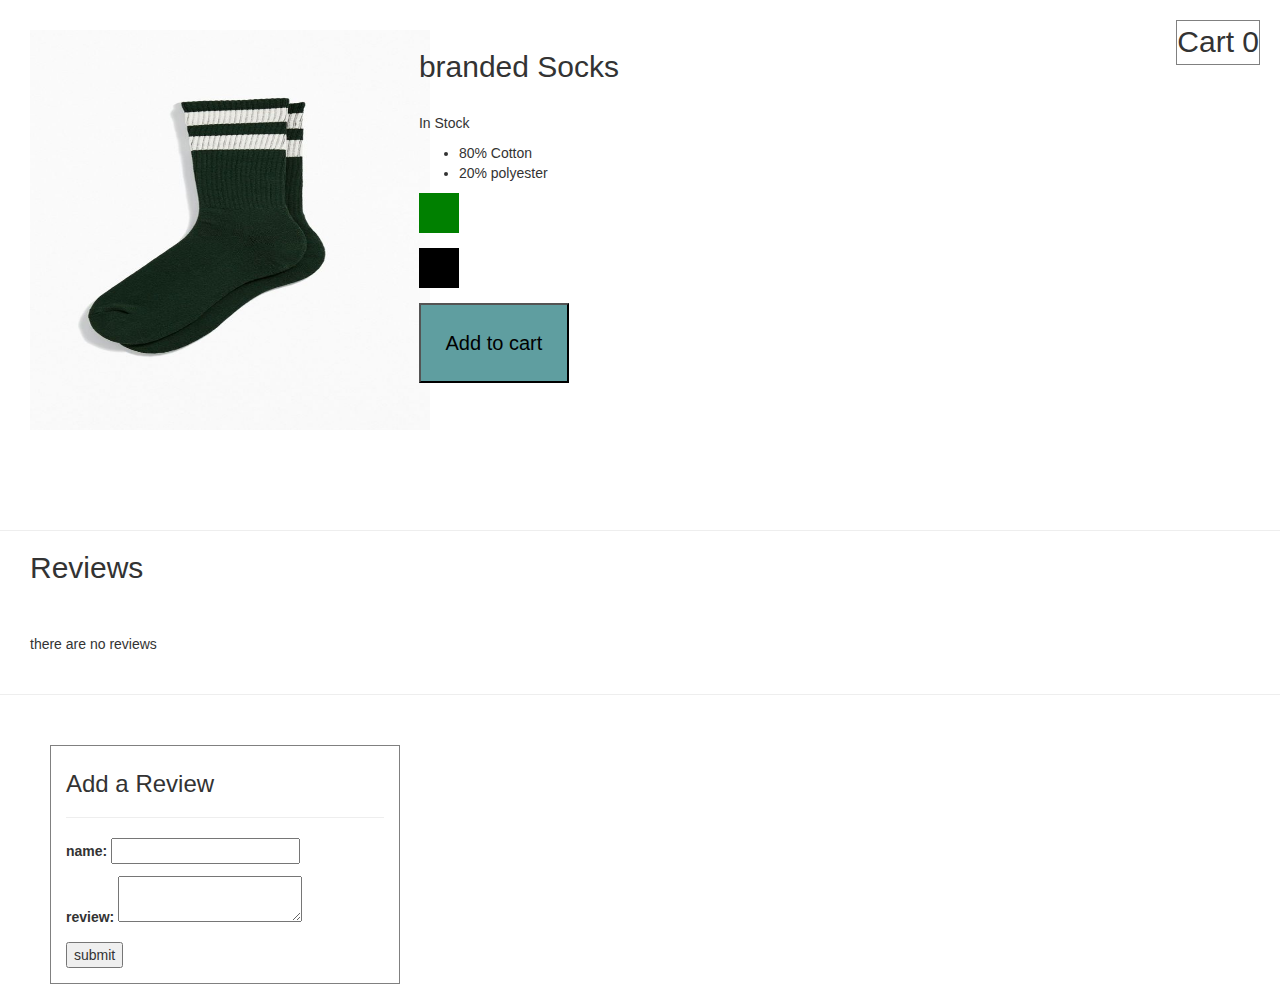
==== vuePractise.html @ 0f1c014e "initial commit" ====
<!DOCTYPE html>
<html lang="en">
<head>
    <meta charset="UTF-8">
    <meta name="viewport" content="width=device-width, initial-scale=1.0">
    <title>Vue Practise </title>
    <link rel="stylesheet" type="text/css" href="assets/fontawesome/css/all.css">
	<link rel="stylesheet" href="https://maxcdn.bootstrapcdn.com/bootstrap/3.4.1/css/bootstrap.min.css">
    <link rel="stylesheet" type="text/css" href="assets/CSS/VuePractiseStyle.css">
</head>
<body>
	<div id="Socks" class="Socks">

		<p class="cart">Cart {{cart}}</p>

		<product @add-to-cart="updatecart"></product>

	</div>
    
    <script src="assets/JS/vue.js"></script>
    <script src="assets/JS/VuePractise.js"></script>
</body>
</html>
---- assets/CSS/VuePractiseStyle.css ----
body .Socks .formarea {
  padding-left: 15px;
  padding-right: 15px;
  padding-top: 5px;
  padding-bottom: 5px;
  margin-top: 50px;
  width: 350px;
  border: 1px solid gray;
  margin-left: 50px; }
body .Socks .reviewbox {
  padding-left: 30px;
  padding-right: 30px;
  padding-bottom: 10px; }
body .Socks .gridbox {
  padding: 30px;
  display: grid;
  grid-template-columns: 30% 70%;
  grid-template-rows: 450px; }
  body .Socks .gridbox .sockImage {
    width: 400px;
    height: 400px; }
  body .Socks .gridbox .grid-2 {
    padding-left: 60px; }
  body .Socks .gridbox .colorbox {
    width: 40px;
    height: 40px;
    margin-bottom: 15px; }
  body .Socks .gridbox div button {
    width: 150px;
    height: 80px;
    font-size: 20px;
    color: black;
    background-color: cadetblue; }
body .Socks .cart {
  float: right;
  border: 1px solid gray;
  font-size: 30px;
  margin: 20px; }

/*# sourceMappingURL=VuePractiseStyle.css.map */
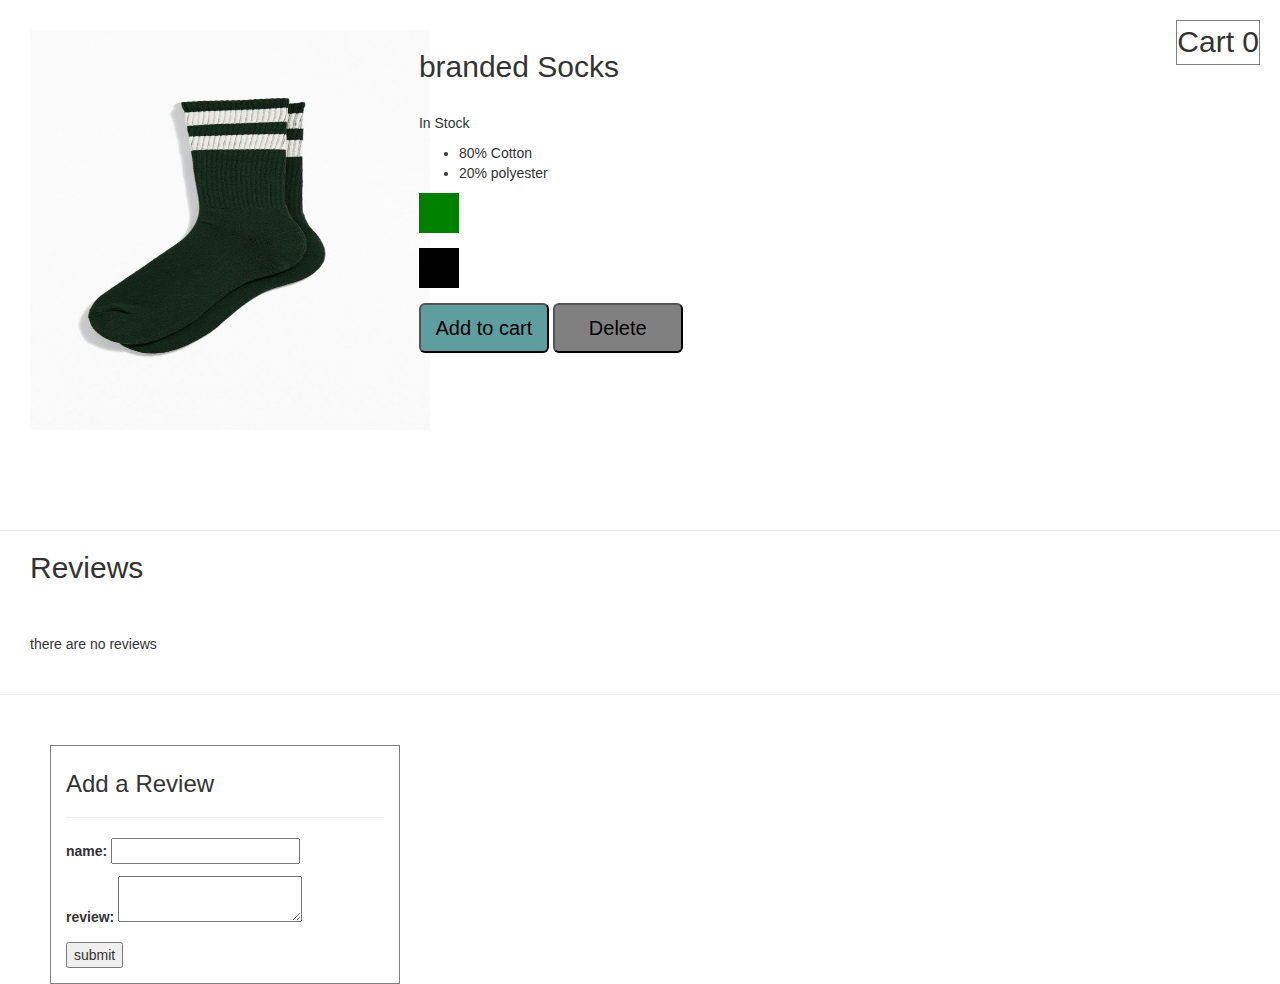
==== commit 69473b6d: "vue page changes" ====
--- a/vuePractise.html
+++ b/vuePractise.html
@@ -13,7 +13,7 @@
 
 		<p class="cart">Cart {{cart}}</p>
 
-		<product @add-to-cart="updatecart"></product>
+		<product @add-to-cart="updatecart" @del-from-cart="delFromCart"></product>
 
 	</div>
     
--- a/assets/CSS/VuePractiseStyle.css
+++ b/assets/CSS/VuePractiseStyle.css
@@ -26,11 +26,14 @@
     height: 40px;
     margin-bottom: 15px; }
   body .Socks .gridbox div button {
-    width: 150px;
-    height: 80px;
     font-size: 20px;
+    width: 130px;
+    height: 50px;
+    border-radius: 6px;
     color: black;
     background-color: cadetblue; }
+  body .Socks .gridbox div .delbutton {
+    background-color: grey; }
 body .Socks .cart {
   float: right;
   border: 1px solid gray;
